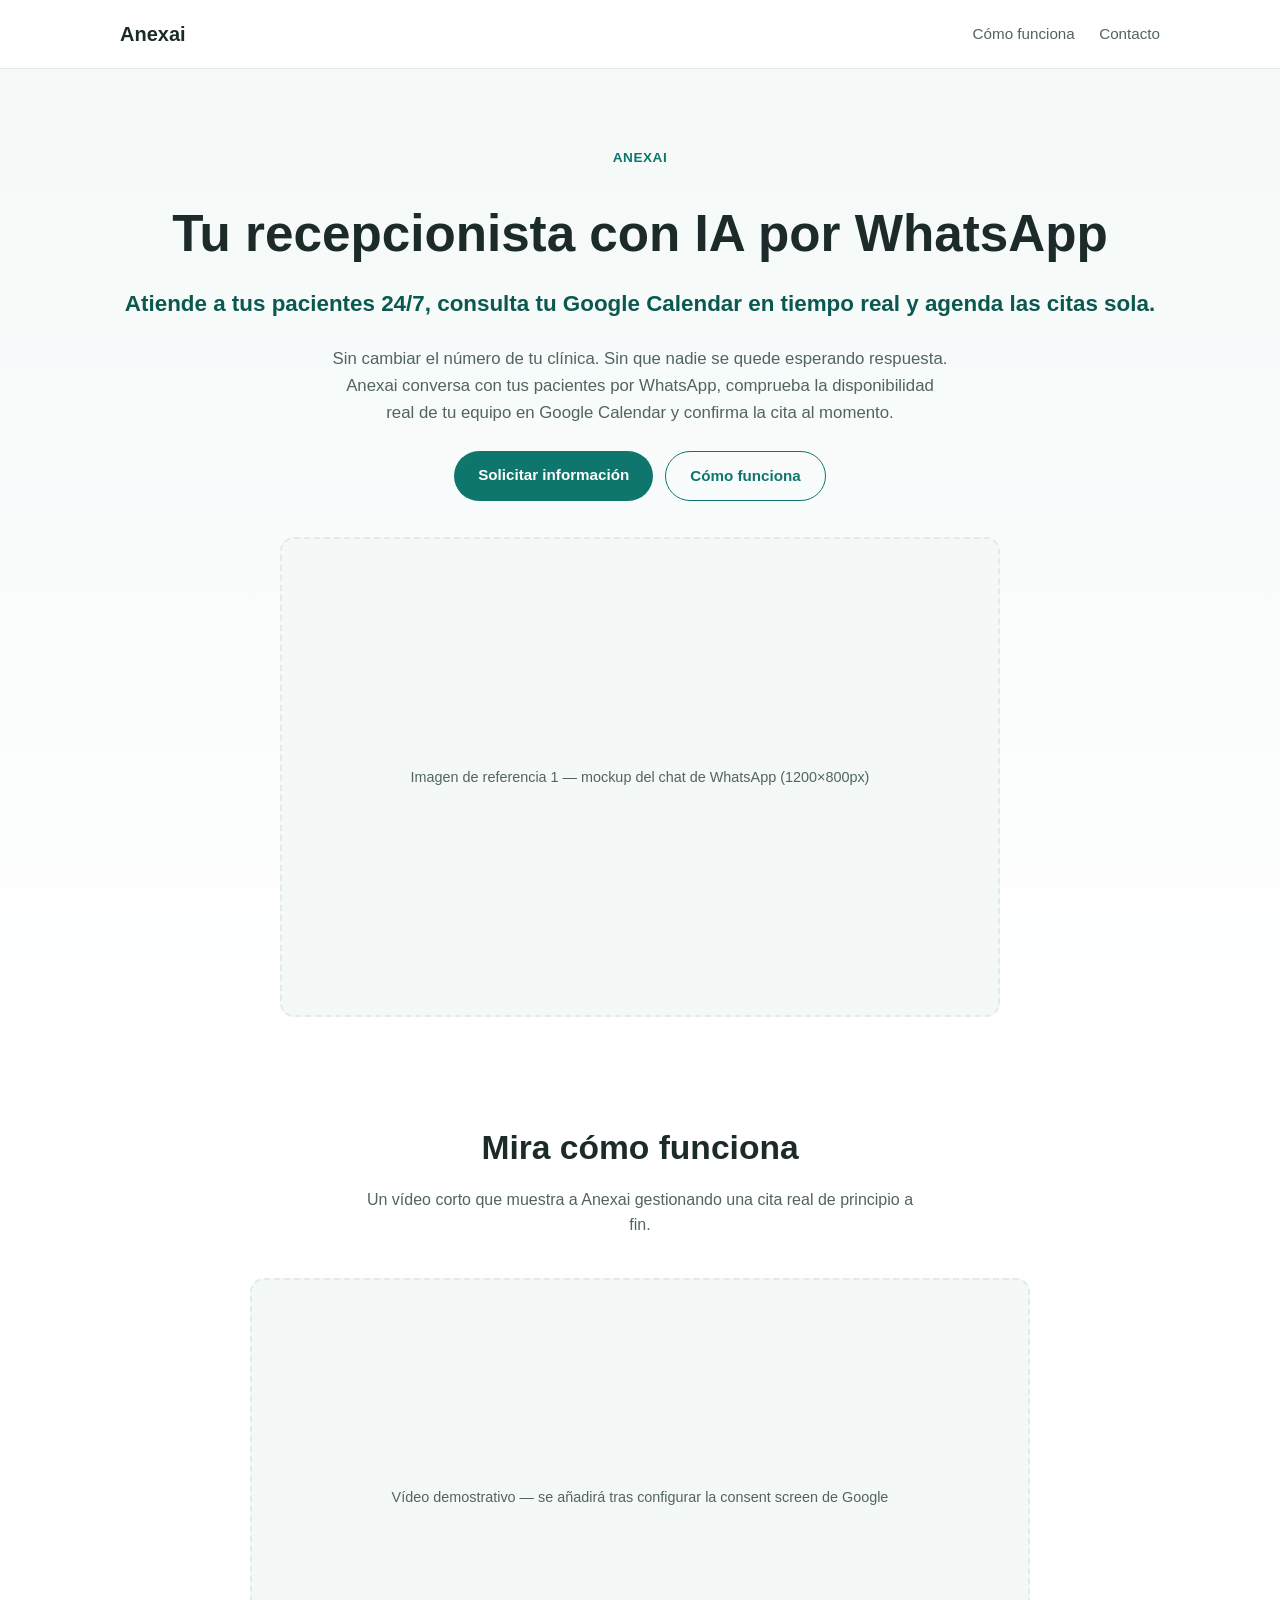
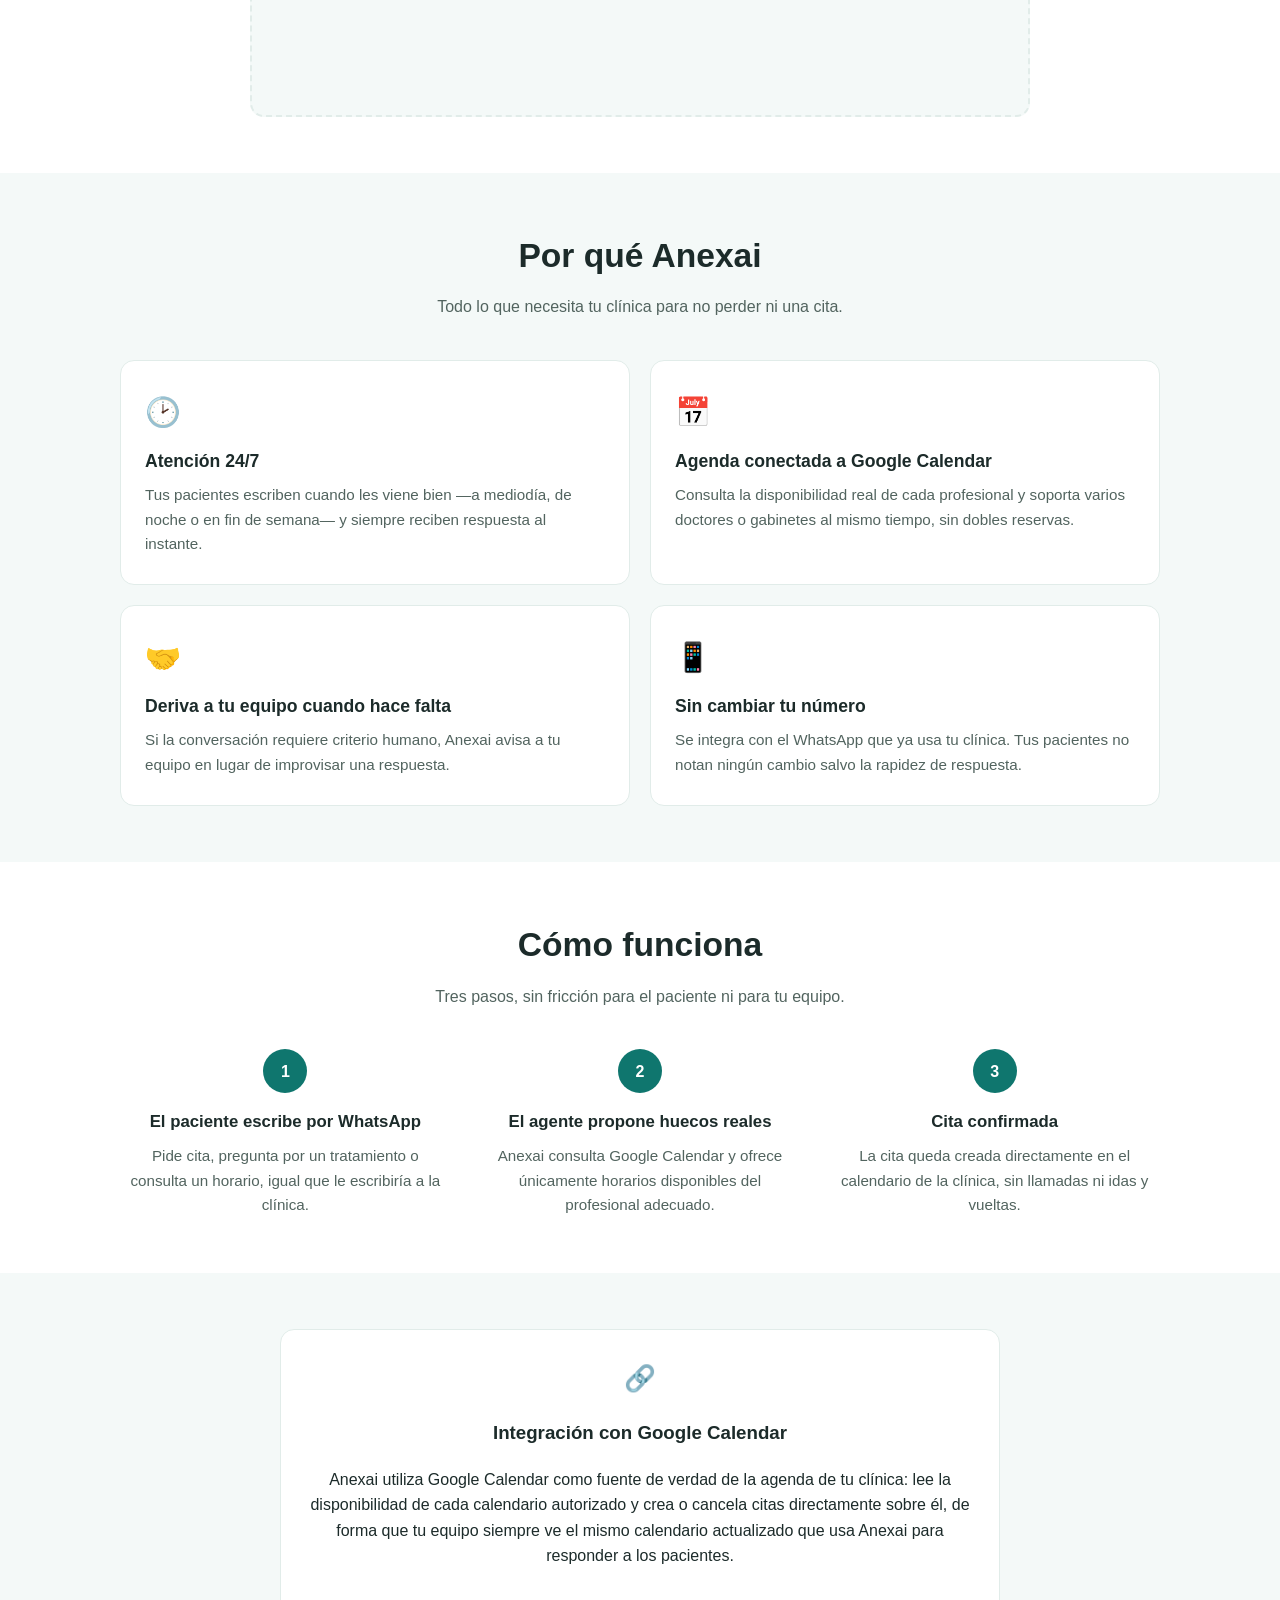
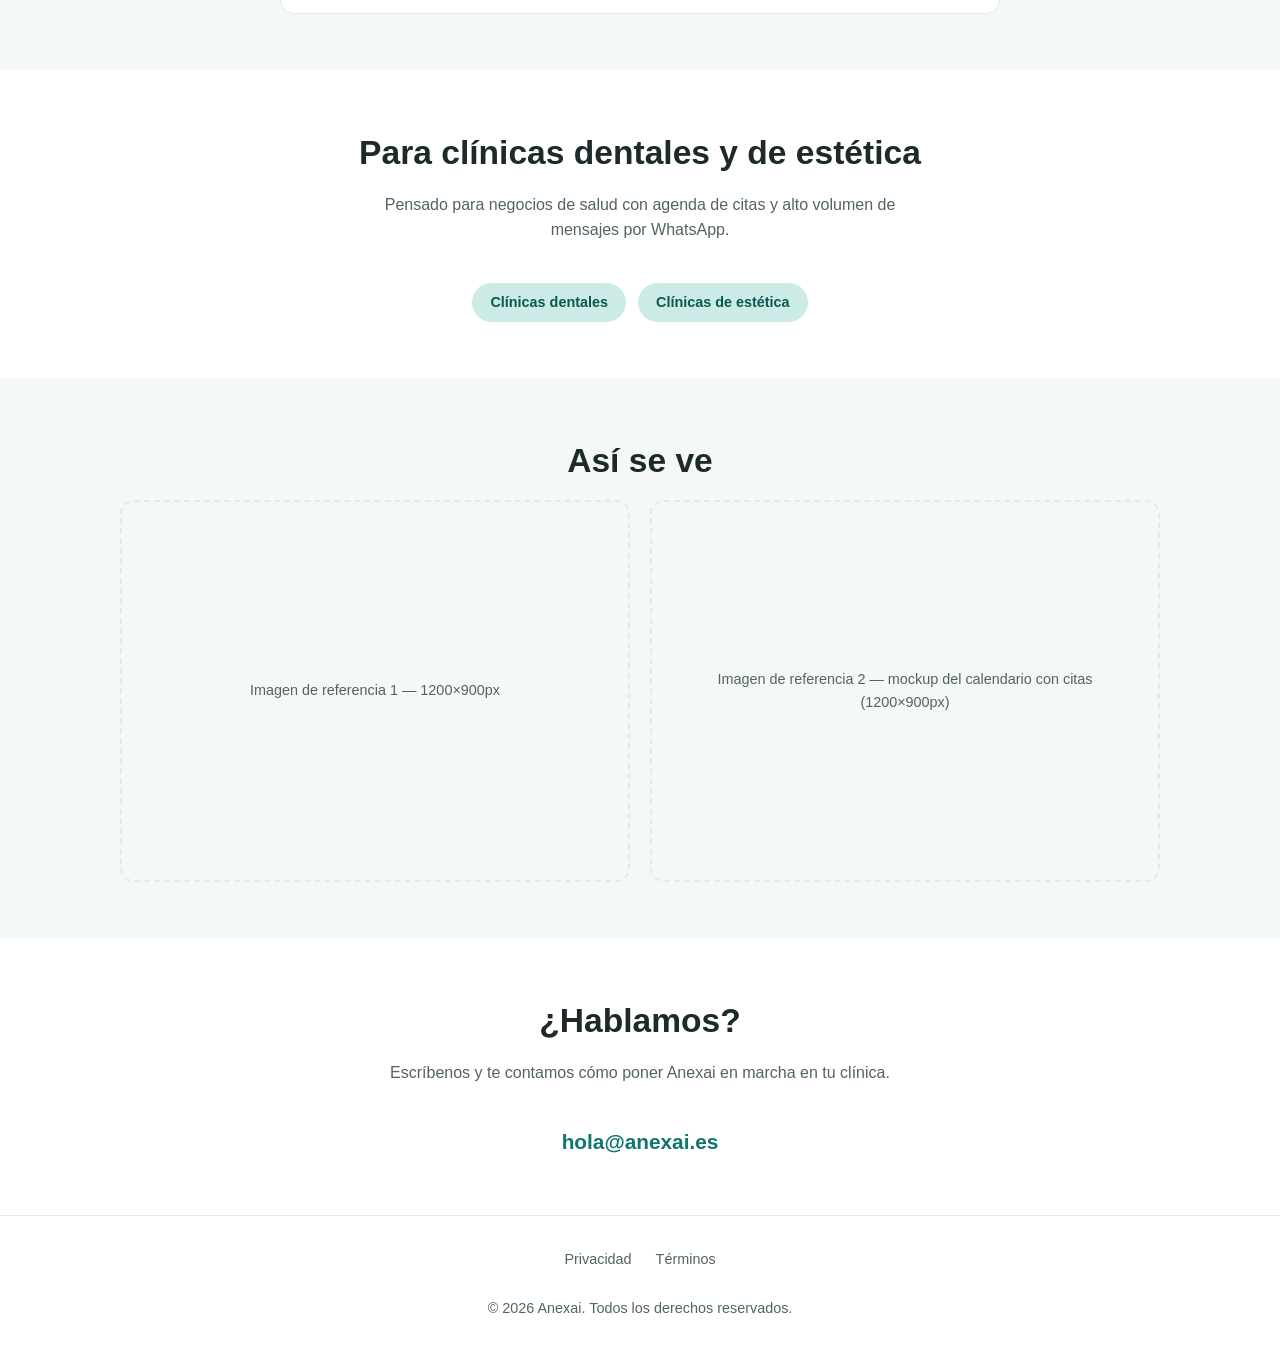
==== index.html @ 78b62067 "Add files via upload" ====
<!doctype html>
<html lang="es">
<head>
  <meta charset="UTF-8" />
  <meta name="viewport" content="width=device-width, initial-scale=1.0" />
  <title>Anexai — Tu recepcionista con IA por WhatsApp</title>
  <meta name="description" content="Anexai atiende a los pacientes de tu clínica por WhatsApp 24/7, consulta la disponibilidad real en Google Calendar y agenda las citas sola." />
  <link rel="canonical" href="https://anexai.es/" />
  <link rel="stylesheet" href="assets/styles.css" />
</head>
<body>

  <header class="site-header">
    <div class="container">
      <a href="/" class="logo">
        <!--
          LOGO: sustituir esta imagen por el logo definitivo (generado con IA aparte).
          Ruta sugerida: assets/img/logo.svg o assets/img/logo.png
        -->
        <img src="assets/img/logo.svg" alt="Anexai" onerror="this.style.display='none'" />
        Anexai
      </a>
      <nav>
        <a href="#como-funciona">Cómo funciona</a>
        <a href="#contacto">Contacto</a>
      </nav>
    </div>
  </header>

  <main>

    <!-- HERO -->
    <section class="hero">
      <div class="container">
        <p class="eyebrow">Anexai</p>
        <h1>Tu recepcionista con IA por WhatsApp</h1>
        <p class="tagline">Atiende a tus pacientes 24/7, consulta tu Google Calendar en tiempo real y agenda las citas sola.</p>
        <p class="subtitle">
          Sin cambiar el número de tu clínica. Sin que nadie se quede esperando respuesta.
          Anexai conversa con tus pacientes por WhatsApp, comprueba la disponibilidad
          real de tu equipo en Google Calendar y confirma la cita al momento.
        </p>
        <div class="hero-actions">
          <a href="#contacto" class="btn">Solicitar información</a>
          <a href="#como-funciona" class="btn btn-outline">Cómo funciona</a>
        </div>

        <!--
          IMAGEN DE REFERENCIA 1
          Sugerencia: captura/mockup del chat de WhatsApp con el agente.
          Medidas sugeridas: 1200x800px (ratio 3:2), formato PNG o JPG optimizado.
          Sustituir este placeholder por: <img src="assets/img/hero-chat.png" alt="Conversación de ejemplo con Anexai en WhatsApp" />
        -->
        <div class="hero-image-placeholder">
          <div class="placeholder" style="aspect-ratio: 3/2;">
            Imagen de referencia 1 — mockup del chat de WhatsApp (1200×800px)
          </div>
        </div>
      </div>
    </section>

    <!-- VIDEO -->
    <section id="video">
      <div class="container">
        <h2>Mira cómo funciona</h2>
        <p class="section-subtitle">Un vídeo corto que muestra a Anexai gestionando una cita real de principio a fin.</p>
        <div class="video-block">
          <!--
            EMBED DE YOUTUBE:
            1. Sube el vídeo a YouTube (puede ser "no listado").
            2. Copia el ID del vídeo (la parte final de la URL, después de "v=").
            3. Sustituye YOUTUBE_VIDEO_ID en la línea de abajo por ese ID.
            4. Descomenta el bloque <div class="video-frame">...</div>.
            5. Elimina o comenta el placeholder .placeholder de aquí debajo.

            <div class="video-frame">
              <iframe
                src="https://www.youtube-nocookie.com/embed/YOUTUBE_VIDEO_ID"
                title="Cómo funciona Anexai"
                allow="accelerometer; autoplay; clipboard-write; encrypted-media; gyroscope; picture-in-picture"
                allowfullscreen
                loading="lazy">
              </iframe>
            </div>
          -->
          <div class="placeholder video-frame">
            Vídeo demostrativo — se añadirá tras configurar la consent screen de Google
          </div>
        </div>
      </div>
    </section>

    <!-- VALOR -->
    <section class="alt" id="valor">
      <div class="container">
        <h2>Por qué Anexai</h2>
        <p class="section-subtitle">Todo lo que necesita tu clínica para no perder ni una cita.</p>
        <div class="value-grid">
          <div class="value-card">
            <div class="icon">🕑</div>
            <h3>Atención 24/7</h3>
            <p>Tus pacientes escriben cuando les viene bien —a mediodía, de noche o en fin de semana— y siempre reciben respuesta al instante.</p>
          </div>
          <div class="value-card">
            <div class="icon">📅</div>
            <h3>Agenda conectada a Google Calendar</h3>
            <p>Consulta la disponibilidad real de cada profesional y soporta varios doctores o gabinetes al mismo tiempo, sin dobles reservas.</p>
          </div>
          <div class="value-card">
            <div class="icon">🤝</div>
            <h3>Deriva a tu equipo cuando hace falta</h3>
            <p>Si la conversación requiere criterio humano, Anexai avisa a tu equipo en lugar de improvisar una respuesta.</p>
          </div>
          <div class="value-card">
            <div class="icon">📱</div>
            <h3>Sin cambiar tu número</h3>
            <p>Se integra con el WhatsApp que ya usa tu clínica. Tus pacientes no notan ningún cambio salvo la rapidez de respuesta.</p>
          </div>
        </div>
      </div>
    </section>

    <!-- CÓMO FUNCIONA -->
    <section id="como-funciona">
      <div class="container">
        <h2>Cómo funciona</h2>
        <p class="section-subtitle">Tres pasos, sin fricción para el paciente ni para tu equipo.</p>
        <div class="steps">
          <div class="step">
            <div class="step-number">1</div>
            <h3>El paciente escribe por WhatsApp</h3>
            <p>Pide cita, pregunta por un tratamiento o consulta un horario, igual que le escribiría a la clínica.</p>
          </div>
          <div class="step">
            <div class="step-number">2</div>
            <h3>El agente propone huecos reales</h3>
            <p>Anexai consulta Google Calendar y ofrece únicamente horarios disponibles del profesional adecuado.</p>
          </div>
          <div class="step">
            <div class="step-number">3</div>
            <h3>Cita confirmada</h3>
            <p>La cita queda creada directamente en el calendario de la clínica, sin llamadas ni idas y vueltas.</p>
          </div>
        </div>
      </div>
    </section>

    <!-- INTEGRACIÓN GOOGLE CALENDAR (explícito para revisión OAuth) -->
    <section class="alt">
      <div class="container">
        <div class="integration-note">
          <div class="icon">🔗</div>
          <h3>Integración con Google Calendar</h3>
          <p>
            Anexai utiliza Google Calendar como fuente de verdad de la agenda de tu clínica:
            lee la disponibilidad de cada calendario autorizado y crea o cancela citas directamente
            sobre él, de forma que tu equipo siempre ve el mismo calendario actualizado que usa
            Anexai para responder a los pacientes.
          </p>
        </div>
      </div>
    </section>

    <!-- AUDIENCIA -->
    <section class="audience">
      <div class="container">
        <h2>Para clínicas dentales y de estética</h2>
        <p class="section-subtitle">Pensado para negocios de salud con agenda de citas y alto volumen de mensajes por WhatsApp.</p>
        <div class="audience-tags">
          <span>Clínicas dentales</span>
          <span>Clínicas de estética</span>
        </div>
      </div>
    </section>

    <!-- IMÁGENES DE REFERENCIA -->
    <section class="alt">
      <div class="container">
        <h2>Así se ve</h2>
        <div class="image-gallery">
          <!--
            IMAGEN DE REFERENCIA 1 (duplicada aquí como galería, opcional).
            Puedes reutilizar assets/img/hero-chat.png o añadir una nueva.
          -->
          <div class="placeholder">
            Imagen de referencia 1 — 1200×900px
          </div>
          <!--
            IMAGEN DE REFERENCIA 2
            Sugerencia: captura del calendario/panel con las citas agendadas por el agente.
            Medidas sugeridas: 1200x900px (ratio 4:3), formato PNG o JPG optimizado.
            Sustituir por: <img src="assets/img/calendar-view.png" alt="Citas agendadas automáticamente en Google Calendar" />
          -->
          <div class="placeholder">
            Imagen de referencia 2 — mockup del calendario con citas (1200×900px)
          </div>
        </div>
      </div>
    </section>

    <!-- CTA -->
    <section class="cta" id="contacto">
      <div class="container">
        <h2>¿Hablamos?</h2>
        <p class="section-subtitle">Escríbenos y te contamos cómo poner Anexai en marcha en tu clínica.</p>
        <a class="cta-email" href="mailto:hola@anexai.es">hola@anexai.es</a>
      </div>
    </section>

  </main>

  <footer class="site-footer">
    <div class="container">
      <div class="footer-links">
        <a href="/privacidad">Privacidad</a>
        <a href="/terminos">Términos</a>
      </div>
      <p>&copy; <span id="year">2026</span> Anexai. Todos los derechos reservados.</p>
    </div>
  </footer>

  <script>
    document.getElementById('year').textContent = new Date().getFullYear();
  </script>

</body>
</html>
---- assets/styles.css ----
/* Anexai — estilos base
   Sin frameworks, sin librerías externas, mobile-first. */

:root {
  --color-bg: #ffffff;
  --color-bg-alt: #f4f9f8;
  --color-text: #1c2b2a;
  --color-text-muted: #52645f;
  --color-primary: #0f766e;
  --color-primary-dark: #0b5850;
  --color-primary-light: #ccebe6;
  --color-accent: #2dd4bf;
  --color-border: #e1ece9;
  --max-width: 1080px;
  --radius: 14px;
  --font-base: -apple-system, BlinkMacSystemFont, "Segoe UI", Roboto, Helvetica, Arial, sans-serif;
}

* {
  box-sizing: border-box;
}

html {
  scroll-behavior: smooth;
}

body {
  margin: 0;
  font-family: var(--font-base);
  color: var(--color-text);
  background: var(--color-bg);
  line-height: 1.6;
  -webkit-font-smoothing: antialiased;
}

img {
  max-width: 100%;
  display: block;
}

a {
  color: var(--color-primary);
}

.container {
  width: 100%;
  max-width: var(--max-width);
  margin: 0 auto;
  padding: 0 20px;
}

/* Header */

.site-header {
  border-bottom: 1px solid var(--color-border);
  padding: 18px 0;
  position: sticky;
  top: 0;
  background: rgba(255, 255, 255, 0.92);
  backdrop-filter: saturate(180%) blur(6px);
  z-index: 10;
}

.site-header .container {
  display: flex;
  align-items: center;
  justify-content: space-between;
  gap: 16px;
}

.logo {
  display: flex;
  align-items: center;
  gap: 10px;
  font-weight: 700;
  font-size: 1.25rem;
  color: var(--color-text);
  text-decoration: none;
}

.logo img {
  height: 32px;
  width: auto;
}

.site-header nav a {
  margin-left: 20px;
  text-decoration: none;
  color: var(--color-text-muted);
  font-size: 0.95rem;
}

.site-header nav a:hover {
  color: var(--color-primary);
}

.btn {
  display: inline-block;
  padding: 12px 24px;
  border-radius: 999px;
  background: var(--color-primary);
  color: #ffffff;
  text-decoration: none;
  font-weight: 600;
  font-size: 0.95rem;
  transition: background 0.15s ease;
  border: none;
  cursor: pointer;
}

.btn:hover {
  background: var(--color-primary-dark);
}

.btn-outline {
  background: transparent;
  color: var(--color-primary);
  border: 1.5px solid var(--color-primary);
}

.btn-outline:hover {
  background: var(--color-primary-light);
}

/* Hero */

.hero {
  padding: 64px 0 48px;
  background: linear-gradient(180deg, var(--color-bg-alt) 0%, var(--color-bg) 100%);
}

.hero .container {
  display: flex;
  flex-direction: column;
  gap: 24px;
  text-align: center;
}

.eyebrow {
  color: var(--color-primary);
  font-weight: 700;
  letter-spacing: 0.04em;
  text-transform: uppercase;
  font-size: 0.85rem;
}

.hero h1 {
  font-size: clamp(2rem, 6vw, 3.2rem);
  margin: 0;
  line-height: 1.1;
}

.hero .tagline {
  font-size: clamp(1.1rem, 3vw, 1.4rem);
  color: var(--color-primary-dark);
  font-weight: 600;
  margin: 0;
}

.hero .subtitle {
  font-size: 1.05rem;
  color: var(--color-text-muted);
  max-width: 620px;
  margin: 0 auto;
}

.hero-actions {
  display: flex;
  gap: 12px;
  justify-content: center;
  flex-wrap: wrap;
}

.hero-image-placeholder {
  margin: 12px auto 0;
  max-width: 720px;
  width: 100%;
}

/* Placeholder boxes for images/video not yet supplied */

.placeholder {
  border: 2px dashed var(--color-border);
  border-radius: var(--radius);
  background: var(--color-bg-alt);
  color: var(--color-text-muted);
  display: flex;
  align-items: center;
  justify-content: center;
  text-align: center;
  padding: 24px;
  font-size: 0.9rem;
}

/* Sections */

section {
  padding: 56px 0;
}

section.alt {
  background: var(--color-bg-alt);
}

h2 {
  font-size: clamp(1.6rem, 4vw, 2.1rem);
  text-align: center;
  margin: 0 0 12px;
}

.section-subtitle {
  text-align: center;
  color: var(--color-text-muted);
  max-width: 560px;
  margin: 0 auto 40px;
}

/* Video section */

.video-block {
  max-width: 780px;
  margin: 0 auto;
}

.video-frame {
  aspect-ratio: 16 / 9;
  width: 100%;
  border-radius: var(--radius);
  overflow: hidden;
}

.video-frame iframe {
  width: 100%;
  height: 100%;
  border: 0;
}

/* Value grid */

.value-grid {
  display: grid;
  grid-template-columns: 1fr;
  gap: 20px;
}

@media (min-width: 640px) {
  .value-grid {
    grid-template-columns: repeat(2, 1fr);
  }
}

.value-card {
  background: var(--color-bg);
  border: 1px solid var(--color-border);
  border-radius: var(--radius);
  padding: 28px 24px;
}

.value-card .icon {
  font-size: 1.8rem;
  margin-bottom: 12px;
}

.value-card h3 {
  margin: 0 0 8px;
  font-size: 1.1rem;
}

.value-card p {
  margin: 0;
  color: var(--color-text-muted);
  font-size: 0.95rem;
}

/* Steps */

.steps {
  display: grid;
  grid-template-columns: 1fr;
  gap: 24px;
  counter-reset: step;
}

@media (min-width: 720px) {
  .steps {
    grid-template-columns: repeat(3, 1fr);
  }
}

.step {
  text-align: center;
  padding: 0 8px;
}

.step .step-number {
  width: 44px;
  height: 44px;
  border-radius: 50%;
  background: var(--color-primary);
  color: #fff;
  display: flex;
  align-items: center;
  justify-content: center;
  font-weight: 700;
  margin: 0 auto 16px;
}

.step h3 {
  margin: 0 0 8px;
  font-size: 1.05rem;
}

.step p {
  margin: 0;
  color: var(--color-text-muted);
  font-size: 0.95rem;
}

/* Audience */

.audience {
  text-align: center;
}

.audience-tags {
  display: flex;
  justify-content: center;
  gap: 12px;
  flex-wrap: wrap;
  margin-top: 20px;
}

.audience-tags span {
  background: var(--color-primary-light);
  color: var(--color-primary-dark);
  padding: 8px 18px;
  border-radius: 999px;
  font-weight: 600;
  font-size: 0.9rem;
}

/* Reference images */

.image-gallery {
  display: grid;
  grid-template-columns: 1fr;
  gap: 20px;
}

@media (min-width: 720px) {
  .image-gallery {
    grid-template-columns: repeat(2, 1fr);
  }
}

.image-gallery .placeholder {
  aspect-ratio: 4 / 3;
}

/* Google Calendar callout */

.integration-note {
  max-width: 720px;
  margin: 0 auto;
  background: var(--color-bg);
  border: 1px solid var(--color-border);
  border-radius: var(--radius);
  padding: 28px;
  text-align: center;
}

.integration-note .icon {
  font-size: 1.6rem;
  margin-bottom: 10px;
}

/* CTA */

.cta {
  text-align: center;
}

.cta-email {
  font-size: 1.3rem;
  font-weight: 700;
  color: var(--color-primary);
  text-decoration: none;
}

/* Footer */

.site-footer {
  border-top: 1px solid var(--color-border);
  padding: 32px 0;
  color: var(--color-text-muted);
  font-size: 0.9rem;
}

.site-footer .container {
  display: flex;
  flex-direction: column;
  gap: 12px;
  align-items: center;
  text-align: center;
}

.footer-links a {
  color: var(--color-text-muted);
  text-decoration: none;
  margin: 0 10px;
}

.footer-links a:hover {
  color: var(--color-primary);
}

/* Legal pages */

.legal-page {
  padding: 48px 0 80px;
}

.legal-page h1 {
  font-size: clamp(1.8rem, 5vw, 2.4rem);
  margin-bottom: 4px;
}

.legal-page .updated {
  color: var(--color-text-muted);
  font-size: 0.9rem;
  margin-bottom: 40px;
}

.legal-page h2 {
  text-align: left;
  font-size: 1.3rem;
  margin-top: 40px;
}

.legal-page p,
.legal-page li {
  color: var(--color-text-muted);
}

.legal-page ul {
  padding-left: 20px;
}

.legal-page .quote-block {
  border-left: 3px solid var(--color-primary);
  background: var(--color-bg-alt);
  padding: 16px 20px;
  border-radius: 0 8px 8px 0;
  font-style: italic;
  color: var(--color-text);
}

.placeholder-fill {
  background: #fff3cd;
  padding: 1px 4px;
  border-radius: 3px;
  font-style: normal;
}
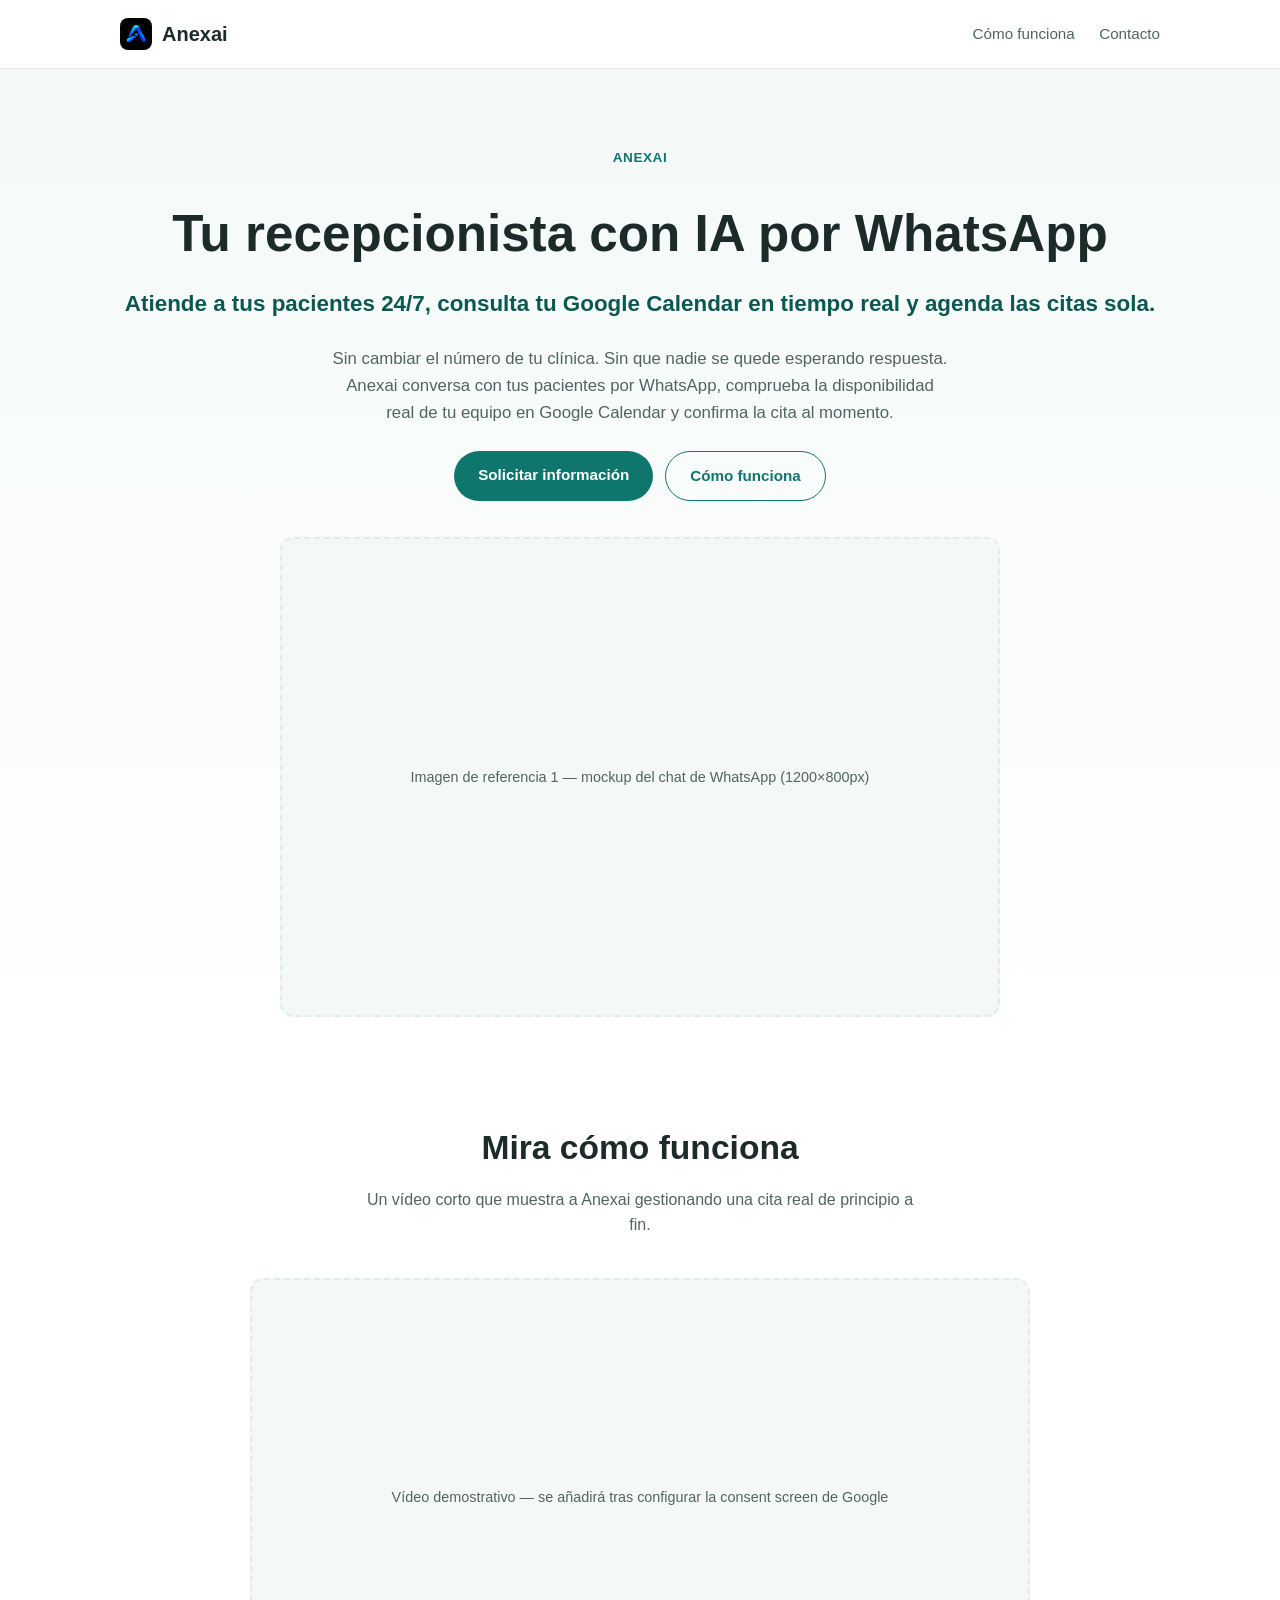
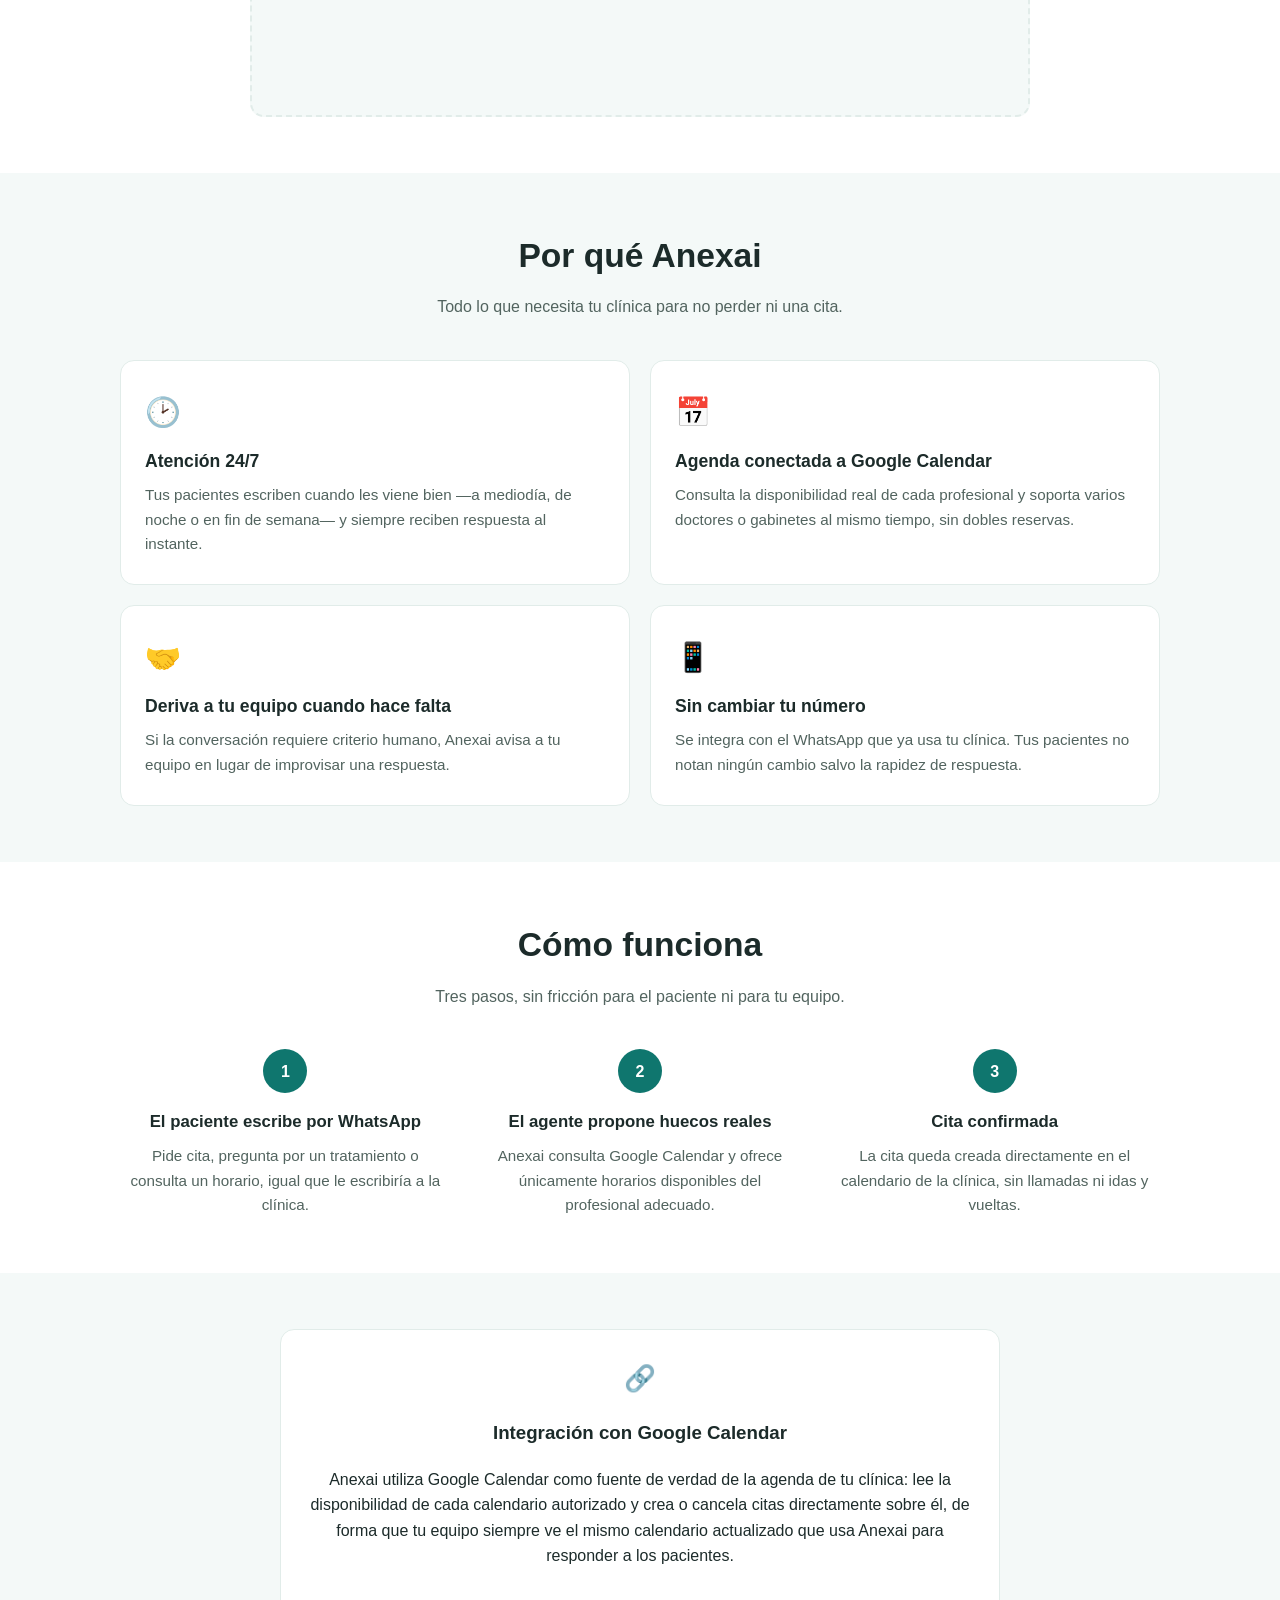
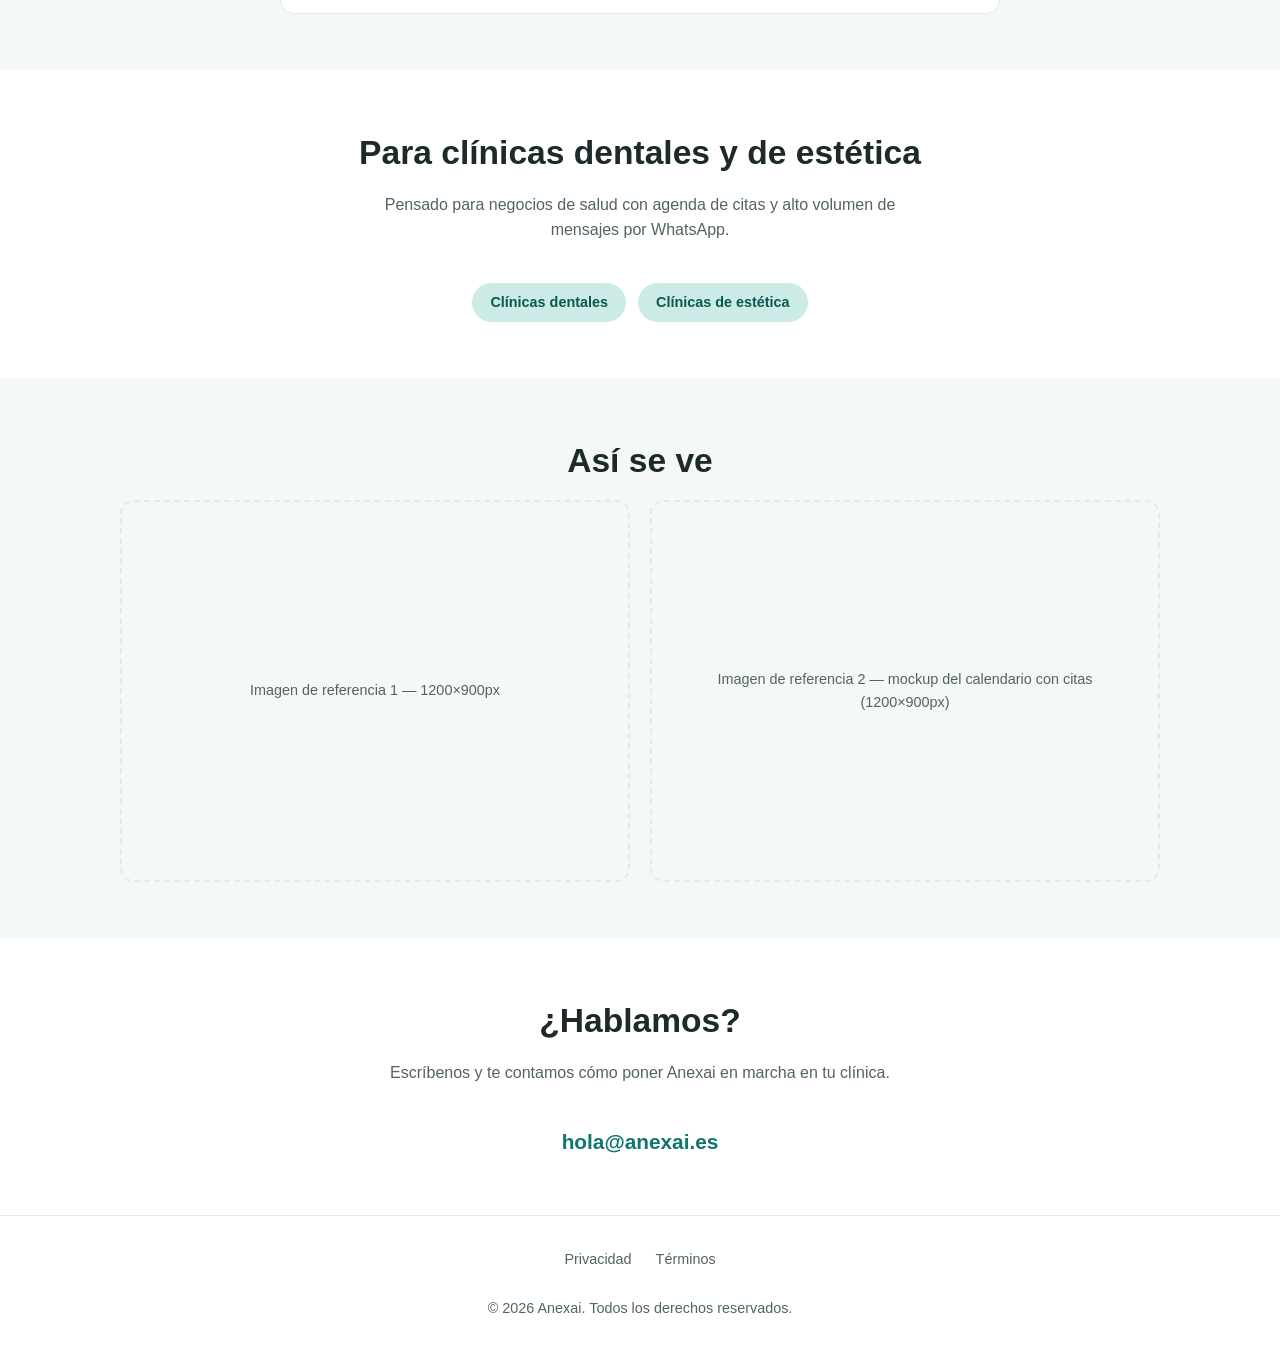
==== commit 65108835: "Añade favicon y logo en la cabecera Enlaza los favicons y el manifest en las tres páginas, pone el n" ====
--- a/index.html
+++ b/index.html
@@ -6,6 +6,11 @@
   <title>Anexai — Tu recepcionista con IA por WhatsApp</title>
   <meta name="description" content="Anexai atiende a los pacientes de tu clínica por WhatsApp 24/7, consulta la disponibilidad real en Google Calendar y agenda las citas sola." />
   <link rel="canonical" href="https://anexai.es/" />
+  <link rel="icon" href="/favicon.ico" sizes="48x48" />
+  <link rel="icon" type="image/png" href="/favicon-96x96.png" sizes="96x96" />
+  <link rel="apple-touch-icon" sizes="180x180" href="/apple-touch-icon.png" />
+  <link rel="manifest" href="/site.webmanifest" />
+  <meta name="apple-mobile-web-app-title" content="Anexai" />
   <link rel="stylesheet" href="assets/styles.css" />
 </head>
 <body>
@@ -13,11 +18,7 @@
   <header class="site-header">
     <div class="container">
       <a href="/" class="logo">
-        <!--
-          LOGO: sustituir esta imagen por el logo definitivo (generado con IA aparte).
-          Ruta sugerida: assets/img/logo.svg o assets/img/logo.png
-        -->
-        <img src="assets/img/logo.svg" alt="Anexai" onerror="this.style.display='none'" />
+        <img src="assets/img/logo.png" alt="" width="32" height="32" />
         Anexai
       </a>
       <nav>
--- a/assets/styles.css
+++ b/assets/styles.css
@@ -81,6 +81,7 @@
 .logo img {
   height: 32px;
   width: auto;
+  border-radius: 8px;
 }
 
 .site-header nav a {
